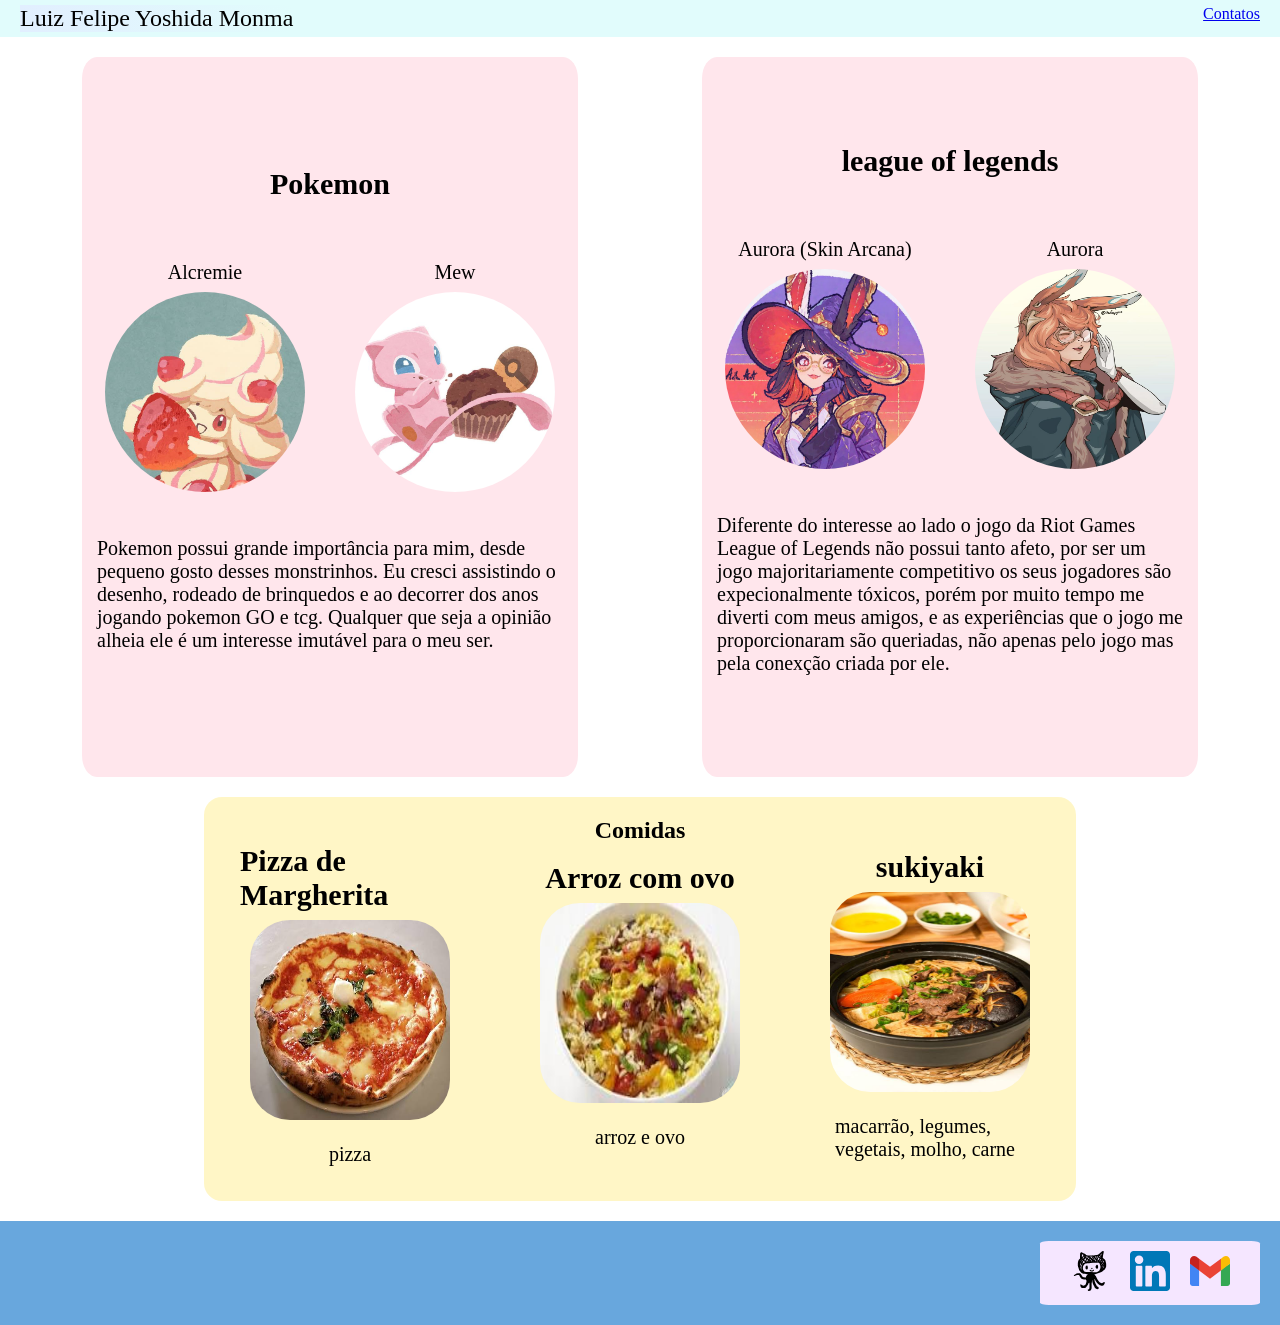
==== B4/Desenvolvimento web/atividade/index.html @ 04cff5ef "atualizado cronograma e adicionado arquivos de atividade na pasta B4" ====
<!DOCTYPE html>
<html lang="pt-BR">
<head>
    <meta charset="UTF-8">
    <meta name="viewport" content="width=device-width, initial-scale=1.0">
    <title>Euzinho</title>
    <link rel="stylesheet" href="style.css">
    <script src="script.js"></script>
    <link rel="preconnect" href="https://fonts.googleapis.com">
<link rel="preconnect" href="https://fonts.gstatic.com" crossorigin>
<link href="https://fonts.googleapis.com/css2?family=Bebas+Neue&family=Lato:ital,wght@0,100;0,300;0,400;0,700;0,900;1,100;1,300;1,400;1,700;1,900&family=Playfair+Display:ital,wght@0,400..900;1,400..900&display=swap" rel="stylesheet">
</head>
<body>
    <nav class="header">
        <div class="nome">Luiz Felipe Yoshida Monma</div>
        <div class="contatos">  <a href="contatos.html">Contatos</a>  </div>

    </nav>

<main>
    <article class="interesses">
        
        <div class="interesse_1">
            <h1 class="interesse_1_titulo">Pokemon</h1>
            <div class="interesse_1_img">
                <section>Alcremie<img src="images/Alcremie 1.jfif" alt="Alcremie"></section>
                <section>Mew<img src="images/Mew FanArt.jfif" alt="Mew"></section>
            </div>
                <p>
                    Pokemon possui grande importância para mim, desde pequeno gosto desses monstrinhos. Eu cresci assistindo o desenho, rodeado de brinquedos e ao decorrer dos anos jogando pokemon GO e tcg. Qualquer que seja a opinião alheia ele é um interesse imutável para o meu ser. <br> 
                </p>
        </div>


        <div class="interesse_2">
            <h1 class="interesse_2_titulo">league of legends</h1>

            <div class="interesse_2_imgs"> 
                <section>Aurora (Skin Arcana)<img src="images/Aurora (doesnt show x).jfif" alt="aurora"></section>
                <section>Aurora<img src="images/Aurora_4.jfif" alt="aurora too"></section>
            </div>
            <p>
                Diferente do interesse ao lado o jogo da Riot Games League of Legends não possui tanto afeto, por ser um jogo majoritariamente competitivo os seus jogadores são expecionalmente tóxicos, porém por muito tempo me diverti com meus amigos, e as experiências que o jogo me proporcionaram são queriadas, não apenas pelo jogo mas pela conexção criada por ele.
            </p>
        </div>
    </article>

    <article class="comidas">
        <div class="comidas_cards">
            <h2>Comidas</h2>
            <div>
                <section>
                <h1>Pizza de Margherita</h1>
                <img src="images/margherita.jfif" alt="pizza de margherita">
                <p>pizza</p>
            </section>
            <section>
                <h1>Arroz com ovo</h1>
                <img src="images/arroz_ovo.jfif" alt="arroz com ovo">
                <p>arroz e ovo</p>
            </section>
            <section>
                <h1>sukiyaki</h1>
                <img src="images/sukiyaki.jfif" alt="sukiyaki">
                <p>macarrão, legumes, vegetais, molho, carne </p>
            </section>
            </div>
        </div>
    </article>
</main>

<footer>
    <article class="links">
                <div>
            <a href="https://github.com/luizyoshidamonma-ley" target="_blank">  <img src="images/git-svgrepo-com.svg" alt="imagem github">  </a>
        </div>
        <div>
            <a href="https://www.linkedin.com/in/luiz-felipe-yoshida-monma-3416473b6" target="_blank">   <img src="images/linkedin-svgrepo-com.svg" alt="imagem Linkedni"> </a>
        </div>
        <div>
            <a href="https://mail.google.com/mail/?view=cm&fs=1&to=luiz.monma@edu.unifil.br" target="_blank"> <img src="images/google-gmail-svgrepo-com.svg" alt="imagem gmail"></a>
        </div>
    
    </article>
</footer>
</body>




</html>
---- B4/Desenvolvimento web/atividade/style.css ----
@import url('https://fonts.googleapis.com/css2?family=Playfair+Display:ital,wght@0,400..900;1,400..900&display=swap');

*{
    padding: 0;
    margin: 0;
}

body{
    display: flex;
    padding: 0;
    margin: 0;
    min-height: 100vh;
    flex-direction: column;
}

main{
    display: flex;
    flex-grow: 1;
    flex-wrap: wrap;
}

img{
    height: 200px;
    width: 200px;
    border-radius: 100%;
}

h1{
    font-size: 30px;
    font-family: playfair;
    font-weight: 900;
}

nav {
    display: flex;
    justify-content: space-between;
    background-color: #e1fcfc;
    padding: 5px;
    padding-left: 20px;
    padding-right: 20px;
}

article p{
    display: flex;
    justify-content: center;
    align-items: center;
    font-size: 20px;
    padding: 15px;
}

body footer{
    display: flex;
    background-color: rgb(104, 167, 221);
    justify-content: right;
    align-items: center;
    gap: 30px;
}
body footer img{
    border-radius: 0;
}

.nome{
    font-size: 24px;
    font-family:playfair;
    background-image: linear-gradient(to right, #e2efff, #e1fcfc);
}

.contatos{
    font-size: 16px;
}

.interesse_1{
    display: flex;
    border-radius: 3%;
    background-color:rgb(255, 230, 236 );
    justify-content: center;
    align-items: center;
    min-height: 70vh;
    width: 40%;
    flex-direction: column;
    gap: 30px;
}

.interesse_2{
    display: flex;
    border-radius: 3%;
    background-color:#ffe6ec;
    min-height: 70vh;
    width: 40%;
    justify-content: center;
    align-items: center;
    flex-direction: column;
    gap: 30px;
}

.interesses{
    display: flex;
    flex-direction: row;
    padding: 20px;
    justify-content: space-around;
    height: 80vh;
    width: 100%;
    flex-wrap: wrap;
}

.interesse_1_img{
    display: flex;
    gap: 50px;
    margin-top: 30px;
    
}

.interesse_2_imgs{
    display: flex;
    gap: 50px;
    margin-top: 30px;
}

div div section{
    display: flex;
    justify-content: center;
    align-items: center;
    flex-direction: column;
    font-size: 20px;
    gap: 8px;
}

.links{
    display: flex;
    background-color: #f5e6ff;
    justify-content: space-evenly;  
    min-height: fit-content;
    min-width: 200px;
    align-self: right;
    margin: 20px;
    padding: 10px;
    border-radius: 4%;
}

.links img{
    height: 40px;
    width: 40px;
}

.comidas{
    display: flex;
    flex-direction: row;
    width: 100%;
    align-items: center;
    justify-content: center;

}

.comidas_cards{
    display: flex;
    padding: 20px;
    background-color: #fff6c6;
    justify-content: center;
    align-items: center;
    flex-direction: column;
    width: 65%;
    border-radius: 18px;
    margin-bottom: 20px;
}

article div div{
    display: flex;
    gap: 80px;
    
}

article div div section{
    display: flex;
    max-width: 220px;

}

.comidas_cards div img{
    border-radius: 40px;
}

.comidas_cards div{
    width: fit-content;
}

.comidas_cards div p{
    width: fit-content;
}
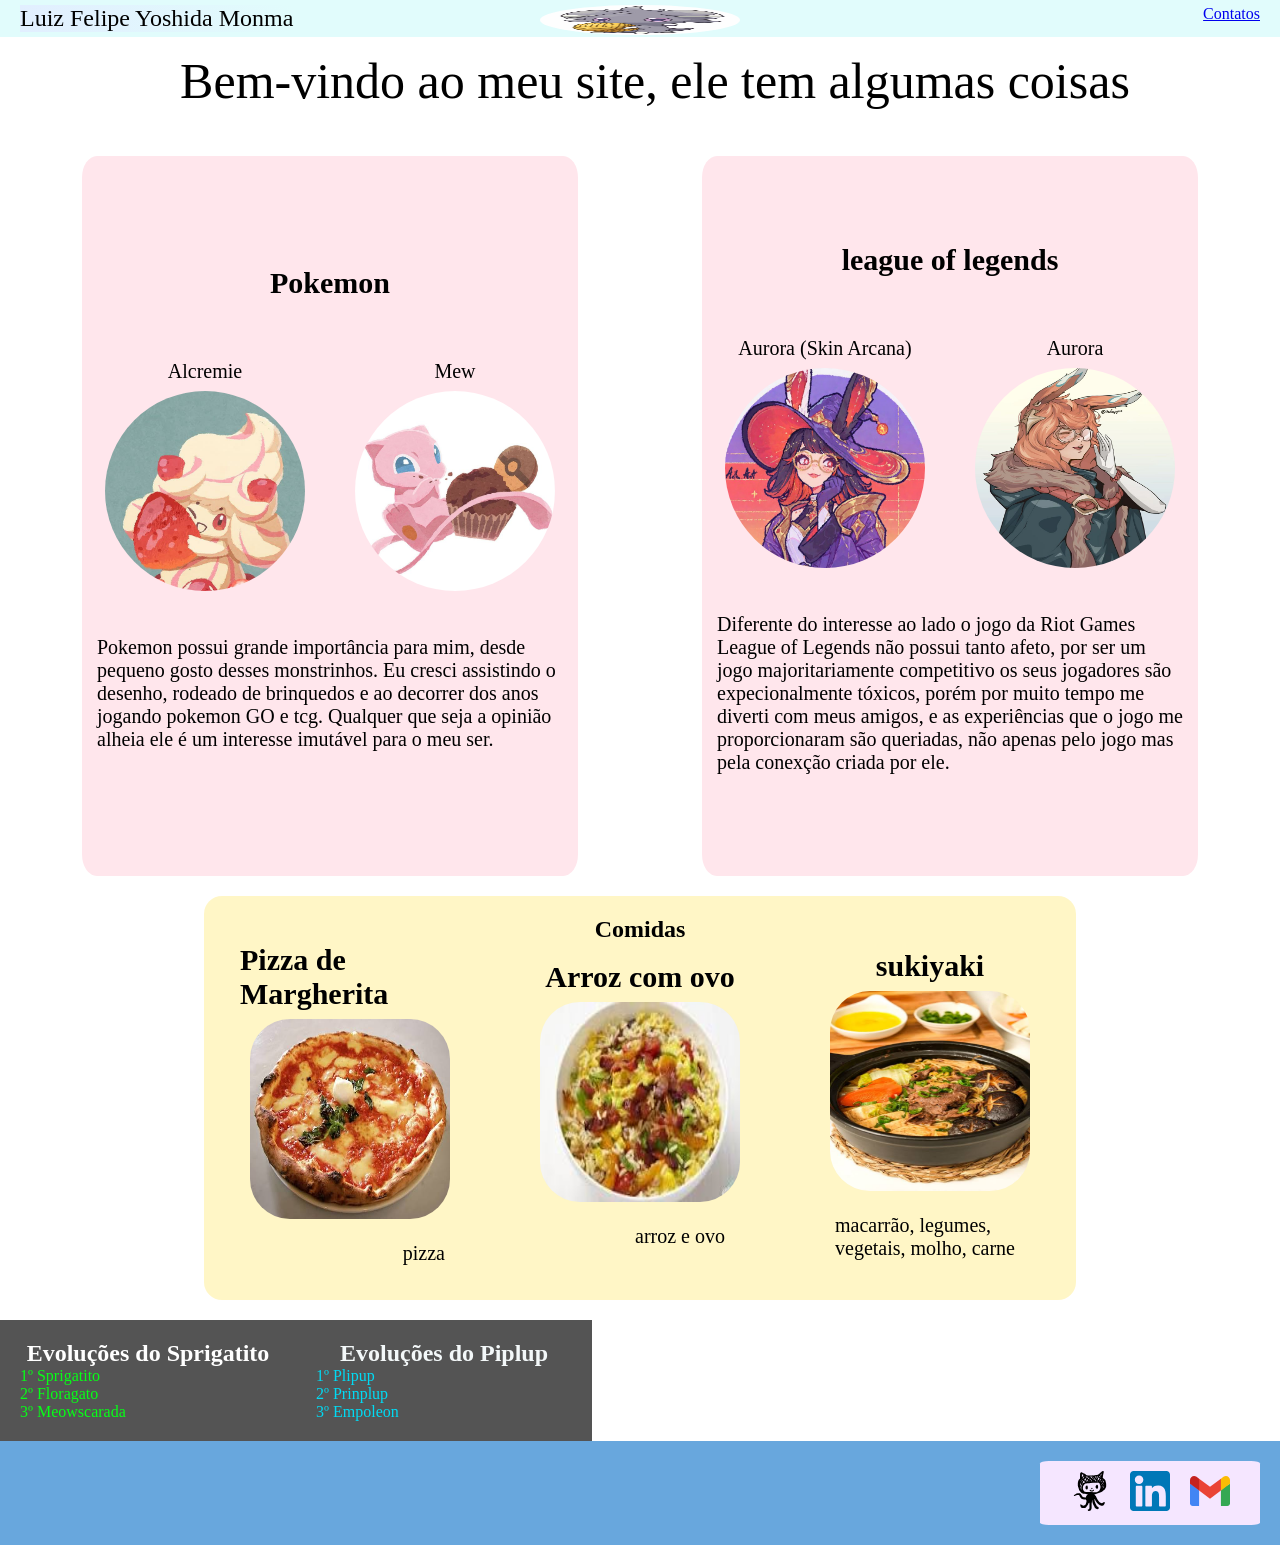
==== commit cb30e363: "atualizado cronograma" ====
--- a/B4/Desenvolvimento web/atividade/index.html
+++ b/B4/Desenvolvimento web/atividade/index.html
@@ -1,4 +1,4 @@
-<!DOCTYPE html>
+ <!DOCTYPE html>
 <html lang="pt-BR">
 <head>
     <meta charset="UTF-8">
@@ -13,11 +13,17 @@
 <body>
     <nav class="header">
         <div class="nome">Luiz Felipe Yoshida Monma</div>
+
         <div class="contatos">  <a href="contatos.html">Contatos</a>  </div>
-
     </nav>
 
 <main>
+    <div id="topolink"><a href="#"><img src="images/esteganography.png" alt=""></a></div>
+
+    <article id="start">
+        <p>Bem-vindo ao meu site, ele tem algumas coisas </p>
+    </article>
+
     <article class="interesses">
         
         <div class="interesse_1">
@@ -67,6 +73,24 @@
             </div>
         </div>
     </article>
+
+    <section class="evolucoes">
+        <article class="sprigatito">
+            <h2 class="sprigatito_titulo">Evoluções do Sprigatito</h2>
+            <section>1º Sprigatito </section>
+            <section>2º Floragato </section>
+            <section>3º Meowscarada </section>
+        </article>
+
+        <article class="piplup">
+            <h2 class="piplup_titulo">Evoluções do Piplup</h2>
+            <section>1º Plipup </section>
+            <section>2º Prinplup </section>
+            <section>3º Empoleon </section>
+        </article>
+    </section>
+    
+
 </main>
 
 <footer>
--- a/B4/Desenvolvimento web/atividade/style.css
+++ b/B4/Desenvolvimento web/atividade/style.css
@@ -12,6 +12,7 @@
     margin: 0;
     min-height: 100vh;
     flex-direction: column;
+    padding-top: 48px;
 }
 
 main{
@@ -39,7 +40,14 @@
     padding: 5px;
     padding-left: 20px;
     padding-right: 20px;
-}
+    box-sizing: border-box;
+    position: fixed;
+    top: 0;
+    left: 0;
+    right: 0;
+    z-index: 1000;
+}
+
 
 article p{
     display: flex;
@@ -47,6 +55,16 @@
     align-items: center;
     font-size: 20px;
     padding: 15px;
+    align-self: flex-end;
+}
+
+#start p{
+    display: flex;
+    width: 100vw;
+    height: 40%;
+    font-size: 50px;
+    align-items: center;
+
 }
 
 body footer{
@@ -59,6 +77,25 @@
 body footer img{
     border-radius: 0;
 }
+
+nav img{
+    display: flex;
+}
+
+#topolink img{
+    margin-top: 5px;
+    display: flex;
+    height: 30px;
+    align-self: center;
+    justify-self: center;
+    position: fixed;
+    top: 0;
+    left: 0;
+    right: 0;
+    z-index: 1000;
+}
+
+
 
 .nome{
     font-size: 24px;
@@ -167,7 +204,6 @@
 article div div{
     display: flex;
     gap: 80px;
-    
 }
 
 article div div section{
@@ -188,3 +224,48 @@
     width: fit-content;
 }
 
+/*   Evoluções, após as comidas   */
+
+.evolucoes{
+    display: flex;
+    width: 100%;
+    
+}
+
+.sprigatito{
+    display: flex;
+    width: 20%;
+    flex-direction: column;
+    align-self: center;
+    justify-self: center;
+    padding: 20px;
+    background-color: #545454;
+    justify-content: center;
+}
+
+.sprigatito_titulo {
+    color: #ffffff;
+        ~ section{
+            color: rgb(6, 255, 22);
+        }
+    align-self: center;
+}
+
+.piplup{
+    display: flex;
+    width: 20%;
+    flex-direction: column;
+    align-self: center;
+    justify-self: center;
+    padding: 20px;
+    background-color: #545454;
+}
+
+.piplup_titulo {
+    color: #f3f8f9;
+    ~ section{
+        color: #00dbf4;
+    }
+    align-self: center;
+}
+
